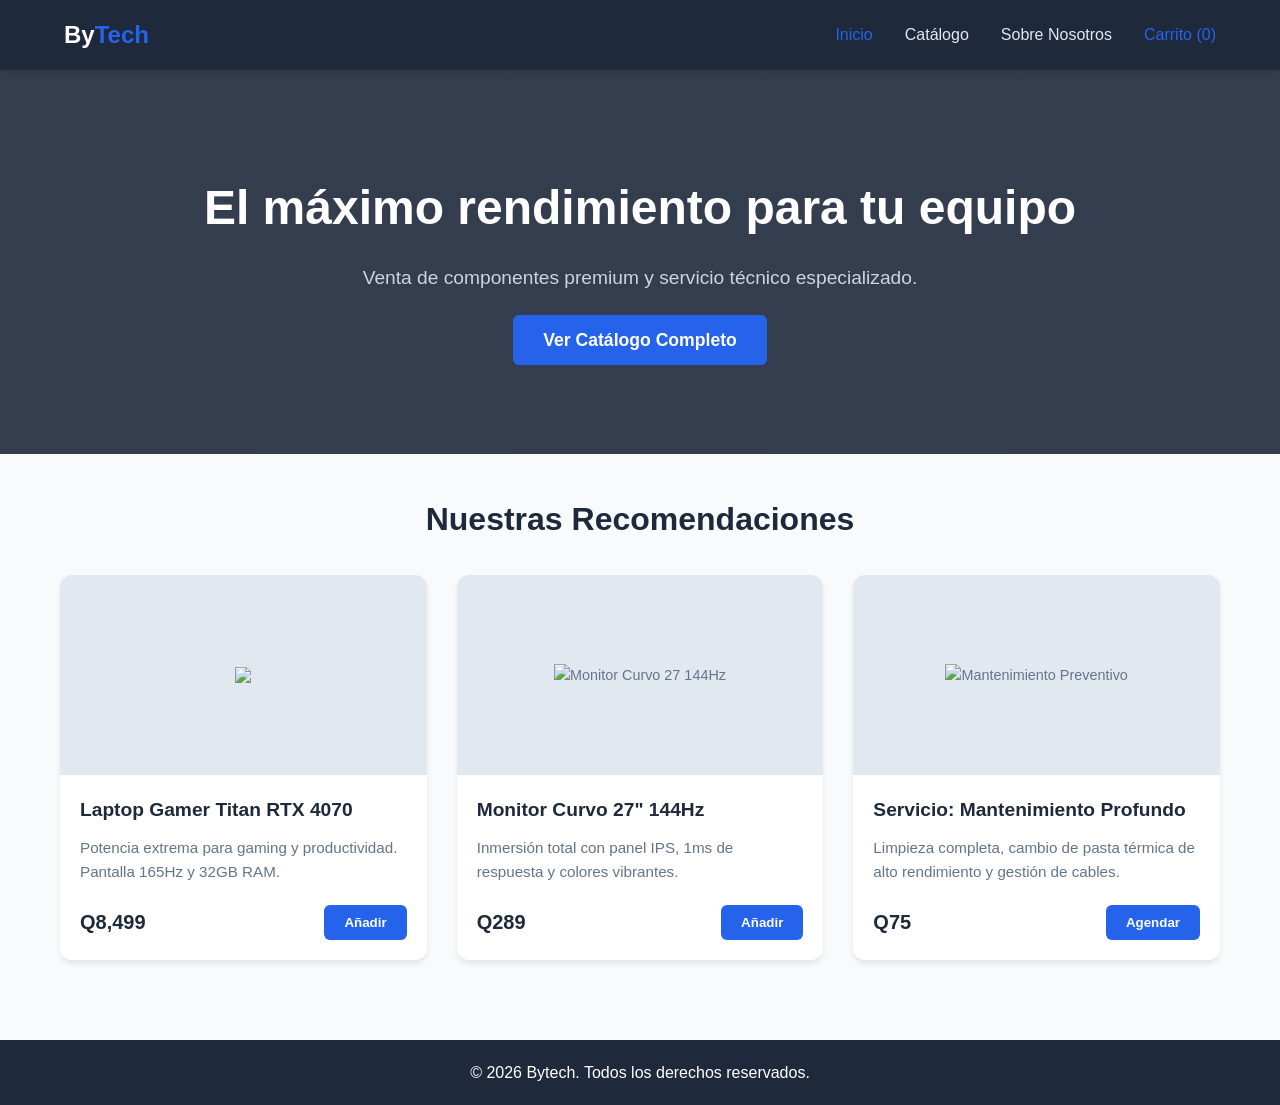
==== index.html @ bc07c720 "Add files via upload" ====
<!DOCTYPE html>
<html lang="es">
<head>
    <meta charset="UTF-8">
    <meta name="viewport" content="width=device-width, initial-scale=1.0">
    <title>Bytech | Computación y Soporte</title>
    <link rel="stylesheet" href="style.css">
</head>
<!-- POPUP -->
<div id="popup" class="popup hidden">
    <div class="popup-content">
        <h2 id="popup-title">Mensaje</h2>
        <p id="popup-text"></p>
        <button class="btn" onclick="cerrarPopup()">Aceptar</button>
    </div>
</div>
<body>
    <script src="script.js"></script>
    <header>
        <nav>
            <a href="index.html" class="logo">By<span>Tech</span></a>
            <ul>
                <li><a href="index.html" class="active">Inicio</a></li>
                <li><a href="productos.html">Catálogo</a></li>
                <li><a href="nosotros.html">Sobre Nosotros</a></li>
                <li><a href="checkout.html" class="active">Carrito (<span id="cart-count">0</span>)</a></li>
            </ul>
        </nav>
    </header>

    <section class="hero">
        <h1>El máximo rendimiento para tu equipo</h1>
        <p>Venta de componentes premium y servicio técnico especializado.</p>
        <a href="productos.html" class="btn" style="padding: 15px 30px; font-size: 1.1rem;">Ver Catálogo Completo</a>
    </section>

    <main class="container">
        <h2 class="section-title">Nuestras Recomendaciones</h2>
        <div class="grid">
            <article class="card">
                <div class="card-img">
                    <img src="https://image.www.ipros.com/public/product/image/501/2001146271/IPROS6355829165525373428.png?w=280&h=280">
                </div>
                <div class="card-content">
                    <h3 class="card-title">Laptop Gamer Titan RTX 4070</h3>
                    <p class="card-desc">Potencia extrema para gaming y productividad. Pantalla 165Hz y 32GB RAM.</p>
                    <div class="card-footer">
                        <span class="price">Q8,499</span>
                        <button class="btn" onclick="agregarAlCarrito('Laptop Gamer Titan RTX 4070', 8499)">Añadir</button>
                    </div>
                </div>
            </article>

            <article class="card">
                <div class="card-img">
                    <img src="https://www.serialcenter.com.py/fotos/thumbs/2_monitor-27-samsung-odyssey-g5-ls27cg552enxza-curvoqhdhdmi165hz-9560.png" alt="Monitor Curvo 27 144Hz">
                </div>
                <div class="card-content">
                    <h3 class="card-title">Monitor Curvo 27" 144Hz</h3>
                    <p class="card-desc">Inmersión total con panel IPS, 1ms de respuesta y colores vibrantes.</p>
                    <div class="card-footer">
                        <span class="price">Q289</span>
                        <button class="btn" onclick="agregarAlCarrito('Monitor Curvo 27 144Hz', 2190)">Añadir</button>
                    </div>
                </div>
            </article>

            <article class="card">
                <div class="card-img">
                    <img src="https://cdn-icons-png.flaticon.com/256/18101/18101175.png" alt="Mantenimiento Preventivo"></div>
                <div class="card-content">
                    <h3 class="card-title">Servicio: Mantenimiento Profundo</h3>
                    <p class="card-desc">Limpieza completa, cambio de pasta térmica de alto rendimiento y gestión de cables.</p>
                    <div class="card-footer">
                        <span class="price">Q75</span>
                        <button class="btn" onclick="agregarAlCarrito('Mantenimiento Preventivo', 75)">Agendar</button>
                    </div>
                </div>
            </article>
        </div>
    </main>

    <footer>
        <p>&copy; 2026 Bytech. Todos los derechos reservados.</p>
    </footer>

</body>
</html>
---- style.css ----
/* style.css */
:root {
    --primary-color: #1e293b;
    --accent-color: #2563eb;
    --accent-hover: #1d4ed8;
    --bg-color: #f8fafc;
    --card-bg: #ffffff;
    --text-main: #334155;
    --text-light: #64748b;
}

* {
    margin: 0;
    padding: 0;
    box-sizing: border-box;
    font-family: 'Segoe UI', Roboto, Helvetica, Arial, sans-serif;
}

body {
    background-color: var(--bg-color);
    color: var(--text-main);
    line-height: 1.6;
}

/* Header & Navegación */
header {
    background-color: var(--primary-color);
    padding: 1rem 5%;
    position: sticky;
    top: 0;
    z-index: 100;
    box-shadow: 0 2px 10px rgba(0,0,0,0.1);
}

nav {
    display: flex;
    justify-content: space-between;
    align-items: center;
}

.logo {
    color: white;
    font-size: 1.5rem;
    font-weight: bold;
    text-decoration: none;
}

.logo span {
    color: var(--accent-color);
}

nav ul {
    list-style: none;
    display: flex;
    gap: 2rem;
}

nav ul li a {
    color: #e2e8f0;
    text-decoration: none;
    font-weight: 500;
    transition: color 0.3s ease;
}

nav ul li a:hover, nav ul li a.active {
    color: var(--accent-color);
}

/* Hero Section (Front Page) */
.hero {
    background: linear-gradient(rgba(30, 41, 59, 0.9), rgba(30, 41, 59, 0.9)), url('https://images.unsplash.com/photo-1593640408182-31c70c8268f5?auto=format&fit=crop&w=1920&q=80') center/cover;
    color: white;
    text-align: center;
    padding: 100px 20px;
}

.hero h1 {
    font-size: 3rem;
    margin-bottom: 1rem;
}

.hero p {
    font-size: 1.2rem;
    margin-bottom: 2rem;
    color: #cbd5e1;
}

/* Contenedores y Grillas */
.container {
    max-width: 1200px;
    margin: 0 auto;
    padding: 40px 20px;
}

.section-title {
    text-align: center;
    font-size: 2rem;
    margin-bottom: 30px;
    color: var(--primary-color);
}

.grid {
    display: grid;
    grid-template-columns: repeat(auto-fit, minmax(280px, 1fr));
    gap: 30px;
}

/* Tarjetas de Producto (UI/UX) */
.card {
    background-color: var(--card-bg);
    border-radius: 12px;
    overflow: hidden;
    box-shadow: 0 4px 6px -1px rgba(0, 0, 0, 0.1);
    transition: transform 0.3s ease, box-shadow 0.3s ease;
    display: flex;
    flex-direction: column;
}

.card:hover {
    transform: translateY(-5px);
    box-shadow: 0 10px 15px -3px rgba(0, 0, 0, 0.1);
}

.card-img {
    height: 200px;
    background-color: #e2e8f0;
    display: flex;
    align-items: center;
    justify-content: center;
    color: var(--text-light);
    font-size: 0.9rem;
}

.card-content {
    padding: 20px;
    display: flex;
    flex-direction: column;
    flex-grow: 1;
}

.card-title {
    font-size: 1.2rem;
    margin-bottom: 10px;
    color: var(--primary-color);
}

.card-desc {
    color: var(--text-light);
    font-size: 0.95rem;
    margin-bottom: 20px;
    flex-grow: 1;
}

.card-footer {
    display: flex;
    justify-content: space-between;
    align-items: center;
    margin-top: auto;
}

.price {
    font-size: 1.25rem;
    font-weight: bold;
    color: var(--primary-color);
}

/* Botones */
.btn {
    background-color: var(--accent-color);
    color: white;
    border: none;
    padding: 10px 20px;
    border-radius: 6px;
    cursor: pointer;
    font-weight: bold;
    transition: background-color 0.3s ease;
    text-decoration: none;
}

.btn:hover {
    background-color: var(--accent-hover);
}

/* Visor de PDF */
.pdf-container {
    width: 100%;
    height: 70vh;
    border: 2px dashed #cbd5e1;
    border-radius: 12px;
    overflow: hidden;
    margin-top: 20px;
}

iframe {
    width: 100%;
    height: 100%;
    border: none;
}

/* Footer */
footer {
    background-color: var(--primary-color);
    color: white;
    text-align: center;
    padding: 20px;
    margin-top: 40px;
}

/* POPUP */
.popup {
    position: fixed;
    top: 0;
    left: 0;
    width: 100%;
    height: 100%;
    background: rgba(15, 23, 42, 0.7);
    display: flex;
    align-items: center;
    justify-content: center;
    z-index: 999;
}

.popup.hidden {
    display: none;
}

.popup-content {
    background: #0f172a;
    color: #fff;
    padding: 30px;
    border-radius: 16px;
    text-align: center;
    width: 90%;
    max-width: 400px;
    box-shadow: 0 10px 40px rgba(0,0,0,0.4);
}

.popup-content h2 {
    margin-bottom: 10px;
}

.popup-content p {
    margin-bottom: 20px;
    color: #cbd5f5;
}
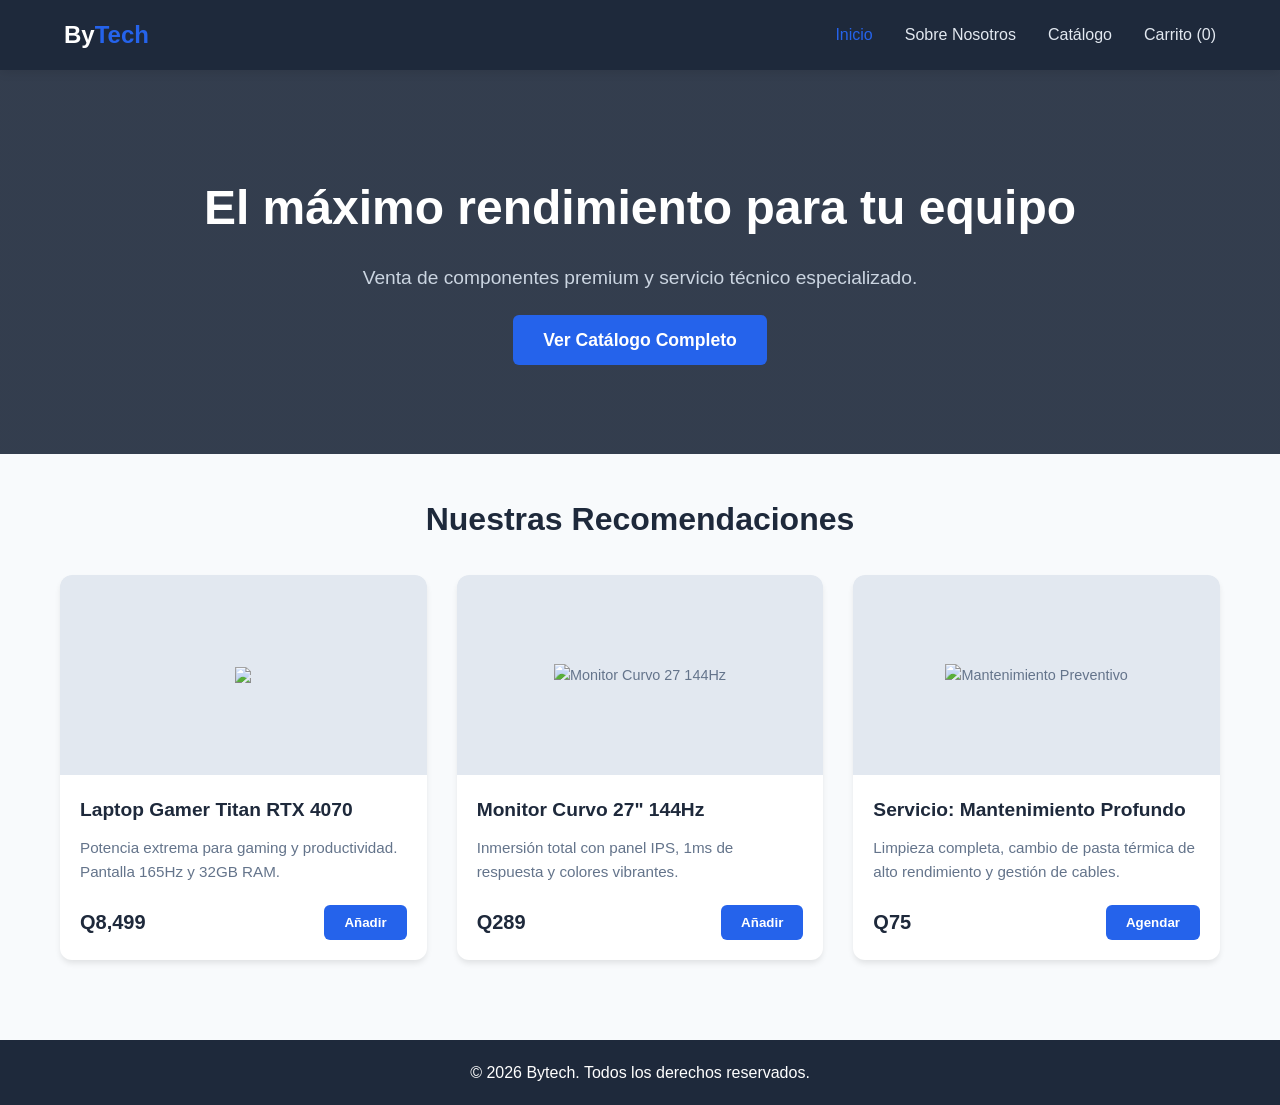
==== commit b7467773: "Actualizacion en Sobre Nosotros y errores con la moneda" ====
--- a/index.html
+++ b/index.html
@@ -21,9 +21,9 @@
             <a href="index.html" class="logo">By<span>Tech</span></a>
             <ul>
                 <li><a href="index.html" class="active">Inicio</a></li>
+                <li><a href="nosotros.html">Sobre Nosotros</a></li>
                 <li><a href="productos.html">Catálogo</a></li>
-                <li><a href="nosotros.html">Sobre Nosotros</a></li>
-                <li><a href="checkout.html" class="active">Carrito (<span id="cart-count">0</span>)</a></li>
+                <li><a href="checkout.html">Carrito (<span id="cart-count">0</span>)</a></li>
             </ul>
         </nav>
     </header>
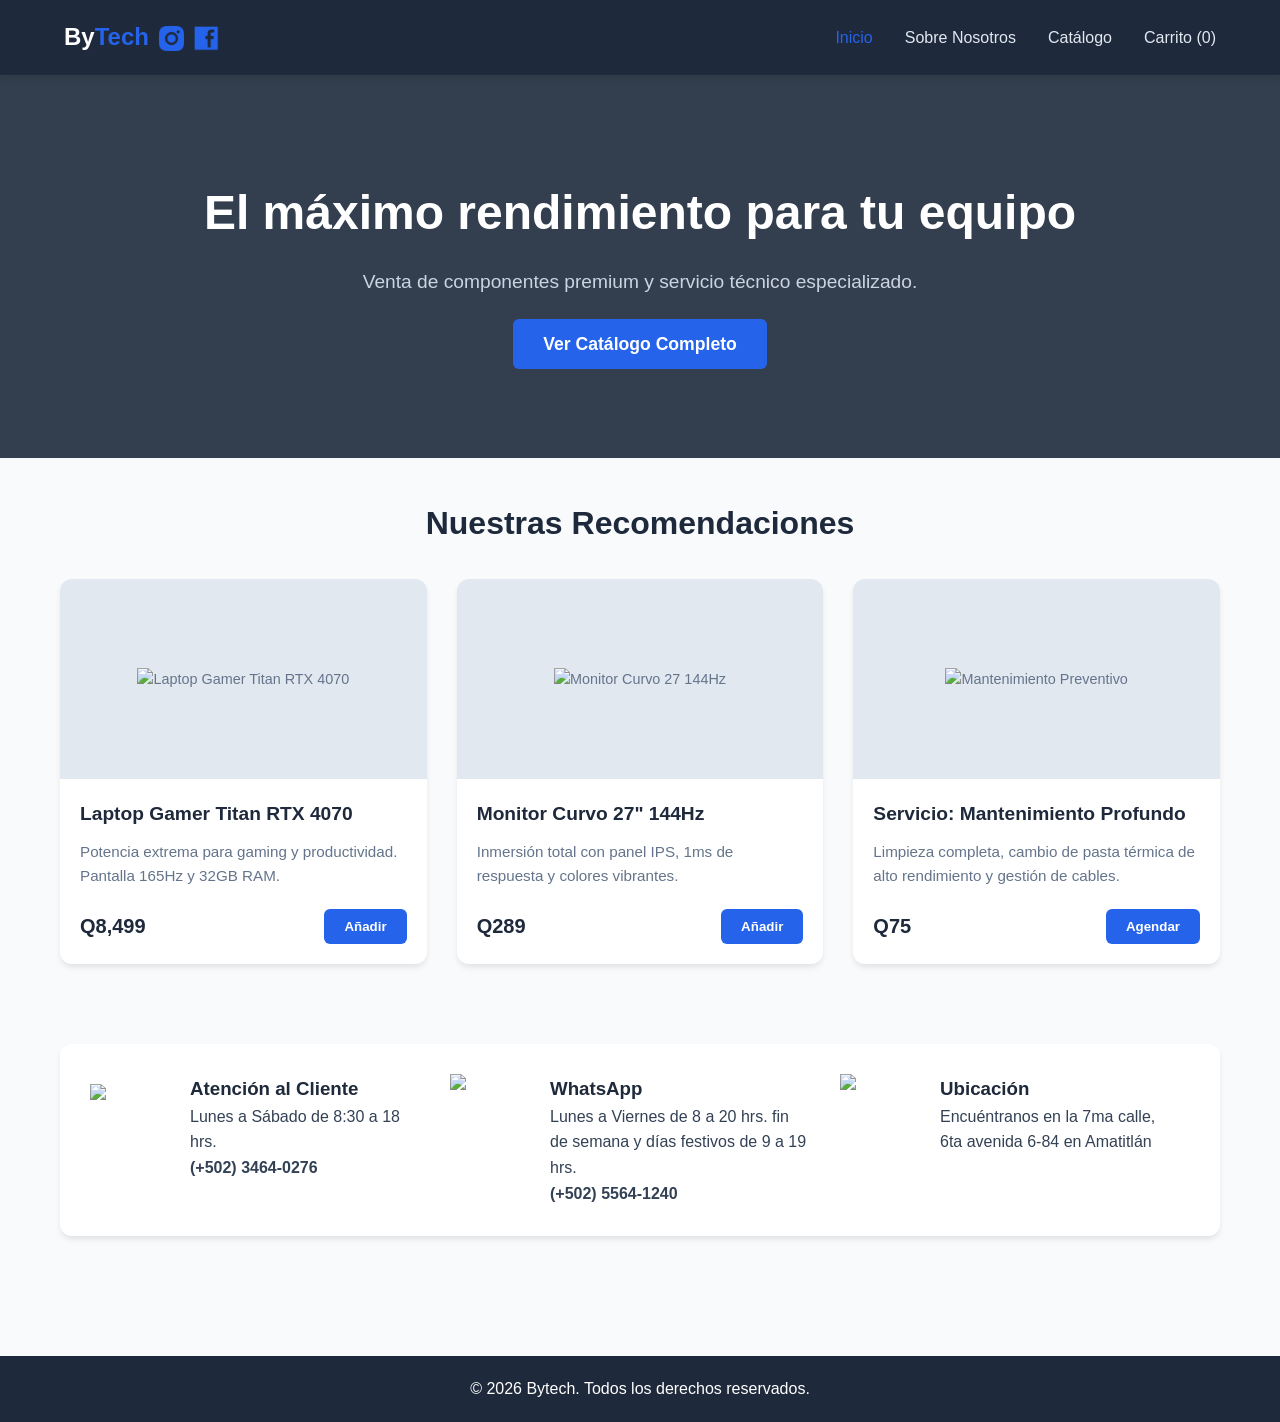
==== commit b06cd26b: "Implementacion de redes sociales" ====
--- a/index.html
+++ b/index.html
@@ -6,19 +6,39 @@
     <title>Bytech | Computación y Soporte</title>
     <link rel="stylesheet" href="style.css">
 </head>
-<!-- POPUP -->
-<div id="popup" class="popup hidden">
-    <div class="popup-content">
-        <h2 id="popup-title">Mensaje</h2>
-        <p id="popup-text"></p>
-        <button class="btn" onclick="cerrarPopup()">Aceptar</button>
+<body>
+
+    <!-- POPUP -->
+    <div id="popup" class="popup hidden">
+        <div class="popup-content">
+            <h2 id="popup-title">Mensaje</h2>
+            <p id="popup-text"></p>
+            <button class="btn" onclick="cerrarPopup()">Aceptar</button>
+        </div>
     </div>
-</div>
-<body>
+
     <script src="script.js"></script>
+
     <header>
         <nav>
-            <a href="index.html" class="logo">By<span>Tech</span></a>
+            <div class="nav-left">
+                <a href="index.html" class="logo">By<span>Tech</span></a>
+
+                <a href="https://www.instagram.com/bytechguatemala/" target="_blank">
+                    <img src="img/instagram.png"
+                        alt="Instagram"
+                        class="nav-icon">
+                </a>
+
+                <a href="https://www.facebook.com/profile.php?id=61572126693151" target="_blank">
+                    <img src="img\facebook.png"
+                        alt="Instagram"
+                        class="nav-icon">
+                </a>
+            </div>
+
+
+
             <ul>
                 <li><a href="index.html" class="active">Inicio</a></li>
                 <li><a href="nosotros.html">Sobre Nosotros</a></li>
@@ -37,9 +57,10 @@
     <main class="container">
         <h2 class="section-title">Nuestras Recomendaciones</h2>
         <div class="grid">
+
             <article class="card">
                 <div class="card-img">
-                    <img src="https://image.www.ipros.com/public/product/image/501/2001146271/IPROS6355829165525373428.png?w=280&h=280">
+                    <img src="https://image.www.ipros.com/public/product/image/501/2001146271/IPROS6355829165525373428.png?w=280&h=280" alt="Laptop Gamer Titan RTX 4070">
                 </div>
                 <div class="card-content">
                     <h3 class="card-title">Laptop Gamer Titan RTX 4070</h3>
@@ -67,7 +88,8 @@
 
             <article class="card">
                 <div class="card-img">
-                    <img src="https://cdn-icons-png.flaticon.com/256/18101/18101175.png" alt="Mantenimiento Preventivo"></div>
+                    <img src="https://cdn-icons-png.flaticon.com/256/18101/18101175.png" alt="Mantenimiento Preventivo">
+                </div>
                 <div class="card-content">
                     <h3 class="card-title">Servicio: Mantenimiento Profundo</h3>
                     <p class="card-desc">Limpieza completa, cambio de pasta térmica de alto rendimiento y gestión de cables.</p>
@@ -77,6 +99,33 @@
                     </div>
                 </div>
             </article>
+
+        </div>
+    </main>
+
+    <main class="container">
+        <div class="grid2" style="background: white; padding: 30px; border-radius: 12px; box-shadow: 0 4px 6px -1px rgba(0,0,0,0.1); margin-bottom: 40px;">
+
+            <img src="https://www.svgrepo.com/show/526085/phone-calling.svg" style="width: 75px; height: auto; margin-top: 10px;"> 
+            <div class="celda">
+                <h3 style="color: var(--primary-color);">Atención al Cliente</h3>
+                <p>Lunes a Sábado de 8:30 a 18 hrs.</p>
+                <b>(+502) 3464-0276</b>
+            </div>
+
+            <img src="https://www.svgrepo.com/show/431393/whatsapp.svg" style="width: 85px; height: auto;"> 
+            <div class="celda">
+                <h3 style="color: var(--primary-color);">WhatsApp</h3>
+                <p>Lunes a Viernes de 8 a 20 hrs. fin de semana y días festivos de 9 a 19 hrs.</p>
+                <b>(+502) 5564-1240</b>
+            </div>
+
+            <img src="https://www.svgrepo.com/show/431496/building-4.svg" style="width: 90px; height: auto;"> 
+            <div class="celda">
+                <h3 style="color: var(--primary-color);">Ubicación</h3>
+                <p>Encuéntranos en la 7ma calle,<br>6ta avenida 6-84 en Amatitlán</p>
+            </div>
+
         </div>
     </main>
 
--- a/style.css
+++ b/style.css
@@ -38,6 +38,18 @@
     align-items: center;
 }
 
+.nav-icon {
+    margin-top: 10px;
+    width: 25px;
+    height: auto;
+}
+
+.nav-left {
+    display: flex;
+    align-items: center;
+    gap: 10px;
+}
+
 .logo {
     color: white;
     font-size: 1.5rem;
@@ -92,6 +104,8 @@
     padding: 40px 20px;
 }
 
+
+
 .section-title {
     text-align: center;
     font-size: 2rem;
@@ -103,6 +117,16 @@
     display: grid;
     grid-template-columns: repeat(auto-fit, minmax(280px, 1fr));
     gap: 30px;
+}
+
+.grid2 {
+    display: grid;
+    grid-template-columns: 70px 230px 70px 260px 70px 260px;
+    gap: 30px;
+}
+
+.celda {
+    border: 0px solid black;
 }
 
 /* Tarjetas de Producto (UI/UX) */
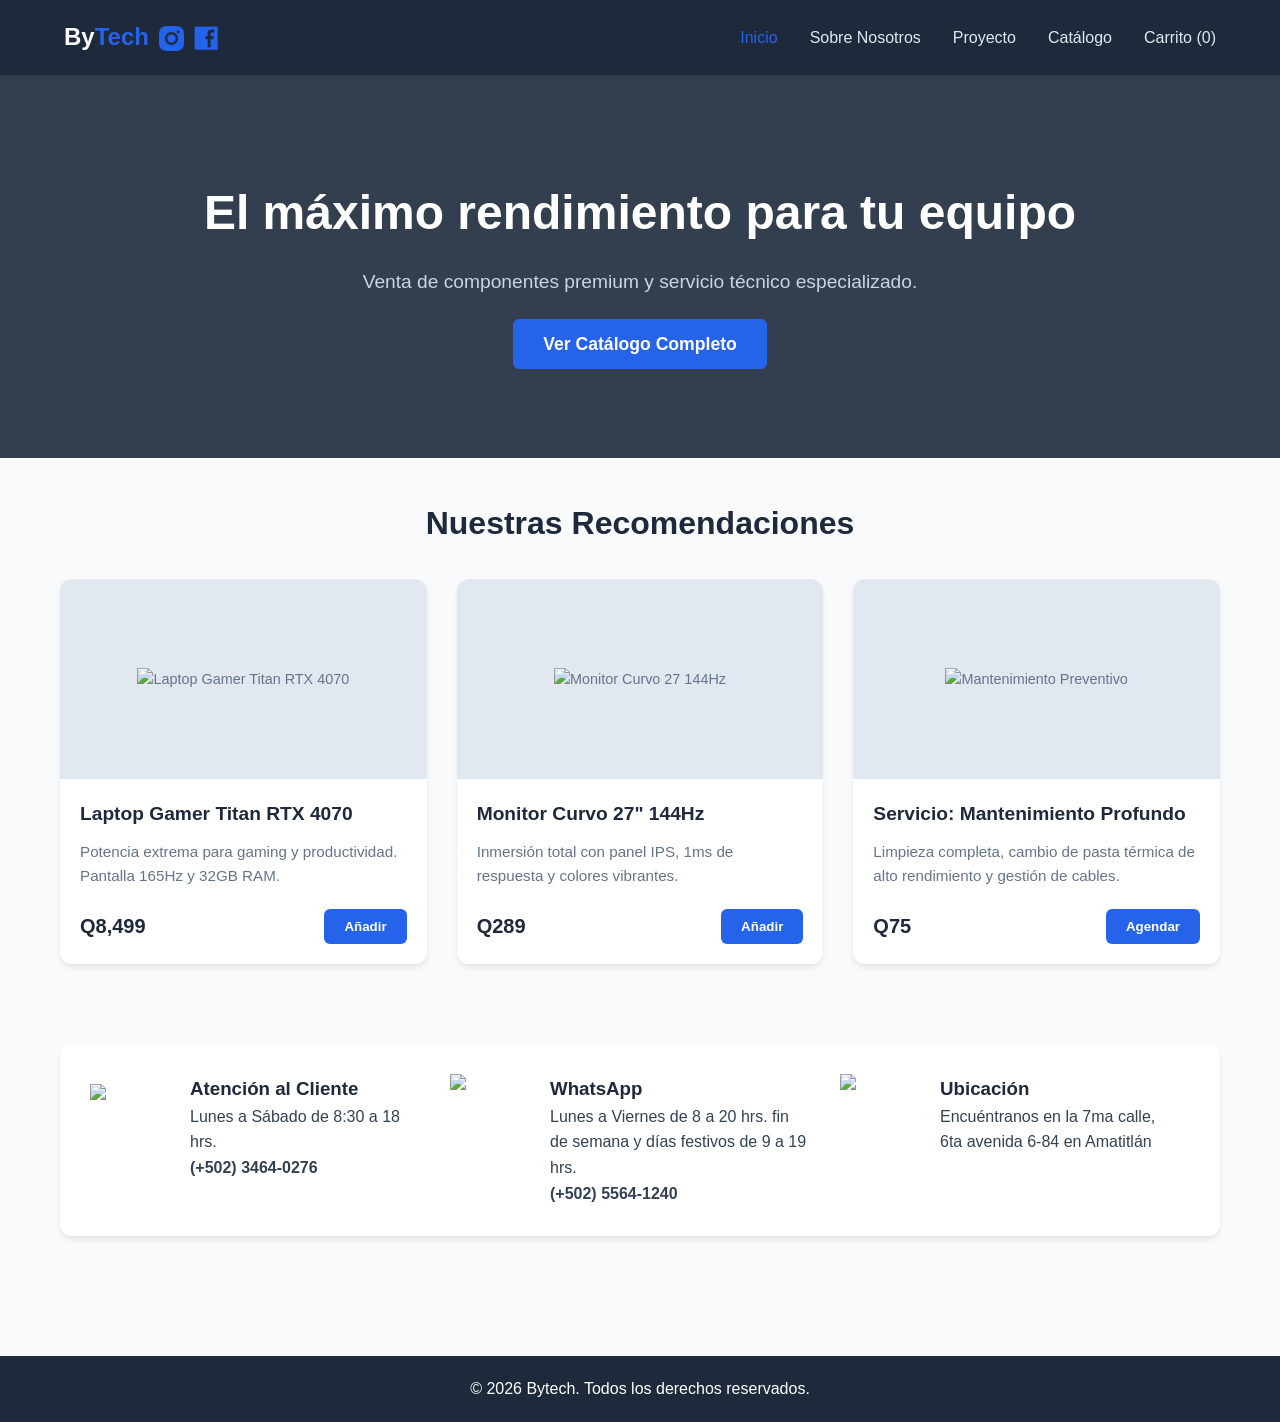
==== commit 1124fda3: "Adicion de video y archivo final" ====
--- a/index.html
+++ b/index.html
@@ -42,6 +42,7 @@
             <ul>
                 <li><a href="index.html" class="active">Inicio</a></li>
                 <li><a href="nosotros.html">Sobre Nosotros</a></li>
+                <li><a href="proyecto.html">Proyecto</a></li>
                 <li><a href="productos.html">Catálogo</a></li>
                 <li><a href="checkout.html">Carrito (<span id="cart-count">0</span>)</a></li>
             </ul>
